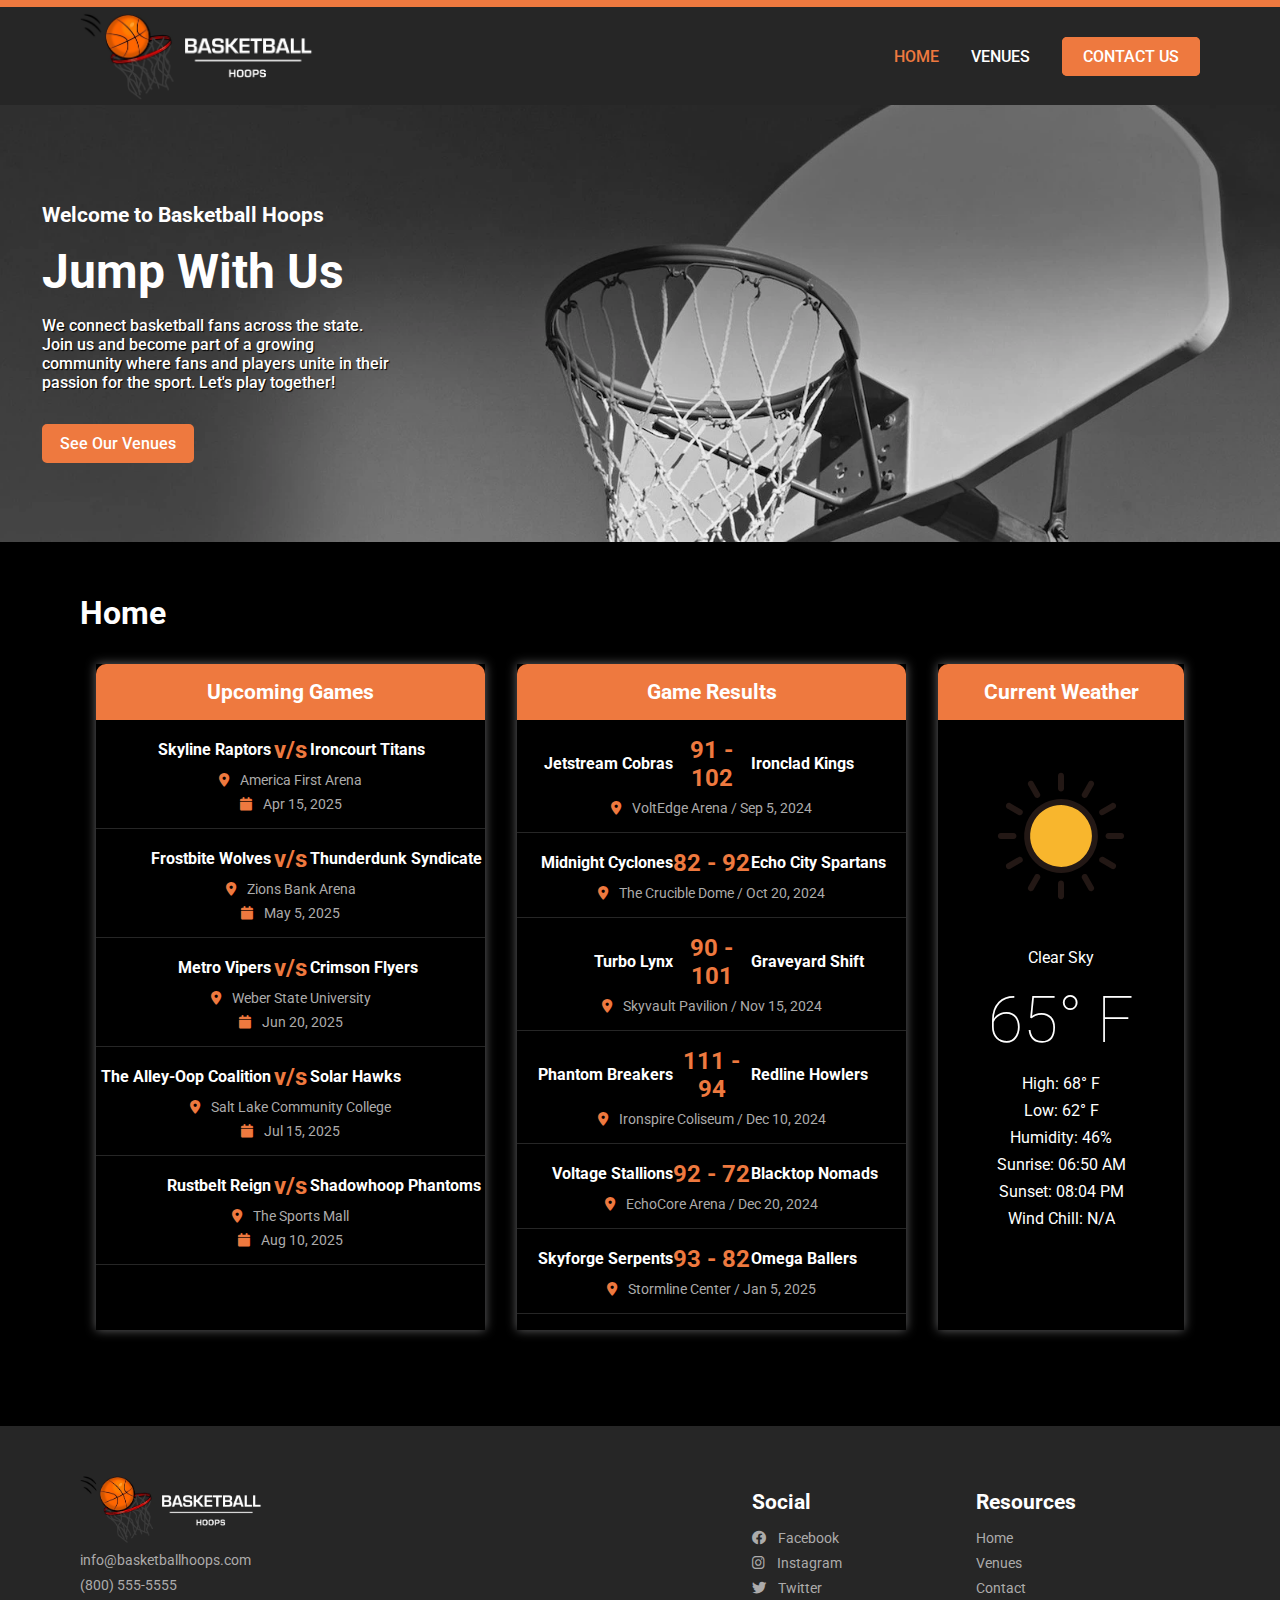
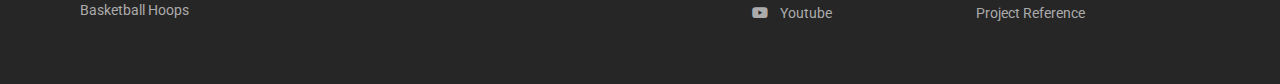
==== project/index.html @ 20454245 "Week06 - Project" ====
<!DOCTYPE html>
<html lang="en">
<head>
  <meta charset="UTF-8">
  <meta name="viewport" content="width=device-width, initial-scale=1.0">
  <meta name="description" content="Basketball Hoops Project">

  <link rel="preconnect" href="https://fonts.googleapis.com">
  <link rel="preconnect" href="https://fonts.gstatic.com" crossorigin>
  <link href="https://fonts.googleapis.com/css2?family=Roboto:wght@400;500;700&display=swap" rel="stylesheet">
  <link rel="stylesheet" href="https://cdnjs.cloudflare.com/ajax/libs/font-awesome/6.0.0-beta3/css/all.min.css">
  <link rel="stylesheet" href="styles/style.css">

  <script src="scripts/navigation.js" defer></script>
  <script src="scripts/get-upcoming-games.js" defer></script>
  <script src="scripts/get-game-results.js" defer></script>
  <script src="scripts/calculateWindChill.js" defer></script>
  <script src="scripts/getDates.js" defer></script>

  <title>Basketball Hoops Project | Home</title>
</head>
<body>
  <header>
    <div class="logo">
      <img src="images/basketball-logo.webp" alt="Basketball Hoops Logo" loading="lazy">
    </div>
    <a id="navigation-menu" href="#"></a>
    <nav>
      <ul class="navigation">
        <li><a href="#" class="active">HOME</a></li>
        <li><a href="venues.html">VENUES</a></li>
        <li><a href="contact.html" class="join-now-button">CONTACT US</a></li>
      </ul>
    </nav>
  </header>
  <main>
    <div id="home-hero">
      <img src="images/basket-hoop.webp" alt="Basketball Hoop" loading="lazy">
      <article class="home-welcome">
        <h3>Welcome to Basketball Hoops</h3>
        <h1>Jump With Us</h1>
        <p>We connect basketball fans across the state. Join us and become part of a growing community where fans and players unite in their passion for the sport. Let's play together!</p>
        <a href="venues.html">See Our Venues</a>
      </article>
    </div>
    <div id="home-content">
      <h1 class>Home</h1>
      <div class="home-information">
        <section id="home-upcoming">
          <h3>Upcoming Games</h3>
          <div id="upcoming-games"></div>
        </section>
        <section id="home-games">
          <h3>Game Results</h3>
          <div id="game-results"></div>
        </section>
        <section id="home-forecast">
          <h3>Current Weather</h3>
          <div id="current-weather">
            <img class="weather-icon-svg" src="images/sunny.svg" alt="Sunny" loading="lazy">
            <p>clear sky</p>
            <div>
              <h1>65° F</h1>
              <p>High: 68° F</p>
              <p>Low: 62° F</p>
              <p>Humidity: 46%</p>
              <p>Sunrise: 06:50 AM</p>
              <p>Sunset: 08:04 PM</p>
              <p id="windChill" class="info-value"></p>
            </div>
          </div>
        </section>
      </div>
    </div>
  </main>
  <footer>
    <div class="footer-info">
      <div class="footer-logo">
        <img src="images/basketball-logo.webp" alt="Basketball Hoops Logo" loading="lazy">
      </div>
      <p>info@basketballhoops.com</p>
      <p>(800) 555-5555</p>
      <p><span id="currentyear"></span> Basketball Hoops</p>
      <p id="lastModified"></p>
    </div>
    <div class="footer-social">
      <h3>Social</h3>
      <ul>
        <li><a href="https://www.facebook.com" target="_blank"><i class="fab fa-facebook"></i>Facebook</a></li>
        <li><a href="https://www.instagram.com" target="_blank"><i class="fab fa-instagram"></i>Instagram</a></li>
        <li><a href="https://www.twitter.com" target="_blank"><i class="fab fa-twitter"></i>Twitter</a></li>
        <li><a href="https://www.youtube.com" target="_blank"><i class="fab fa-youtube"></i>Youtube</a></li>
      </ul>
    </div>
    <div class="footer-resources">
      <h3>Resources</h3>
      <ul>
        <li><a href="#">Home</a></li>
        <li><a href="venues.html">Venues</a></li>
        <li><a href="contact.html">Contact</a></li>
        <li><a href="https://byui-cse.github.io/wdd131-ww-course/week06/project-description.html" target="_blank">Project Reference</a></li>
      </ul>
    </div>
  </footer>
</body>
</html>
---- project/styles/style.css ----
:root {
  --primary-color: #262626;
  --secondary-color: #ee793f;
  --accent1-color: #FFF;
  --accent2-color: #000;
  --accent3-color: #acabab;
  --accent4-color: #2c2b2b;
  --accent5-color: #e4e4e4;
  --accent6-color: #f7f7f7;
  --text-font: 'Roboto', sans-serif;
}
html, body {
  height: 100%;
  margin: 0;
  display: flex;
  flex-direction: column;
}
body {
  font-family: var(--text-font);
	font-size: 16px;
  font-weight: 400;
  color: var(--accent1-color);
  background-color: var(--accent2-color);
}
h1 {
  margin: 1rem 0;
}
h2 {
  color: var(--secondary-color);
  margin: 1rem 0;
}
h3 {
  font-size: 1.3rem;
  color: var(--accent1-color);
  margin: 1rem 0;
}
p {
  margin: 0.5rem 0;
}
button {
  font-family: var(--text-font);
  font-size: 1rem;
  font-weight: 500;
  cursor: pointer;
}

/* Header ***************/
header {
  display: flex;
  justify-content: space-between;
  align-items: center;
  background-color: var(--primary-color);
  color: var(--accent1-color);
  padding: .25rem 5rem;
  border-top: 7px solid var(--secondary-color);
}
.logo {
  display: flex;
  align-items: center;
}
.logo img {
  height: 90px;
  width: auto;
}

/* Navigation ***************/
nav ul {
  display: flex;
  list-style-type: none;
  padding: 0;
  gap: 2rem;
}
nav ul li {
  display: inline;
}
nav ul li a {
  font-size: 1rem;
  font-weight: 500;
  color: var(--accent1-color);
  text-decoration: none;
}
nav ul li a.active,
nav ul li a:hover {
  color: var(--secondary-color);
}
nav .join-now-button {
  background-color: var(--secondary-color);
  color: var(--accent1-color);
  padding: 0.5rem 1.2rem;
  border: 2px solid var(--secondary-color);
  border-radius: 5px;
  text-decoration: none;
}
nav .join-now-button:hover {
  background-color: var(--accent2-color);
  color: var(--secondary-color);
}
#navigation-menu {
  display: none;
  font-size: 2rem;
  cursor: pointer;
}
#navigation-menu.show::before {
  font-family: "Font Awesome 5 Free";
  font-weight: 900;
  content: "\f00d";
}
#navigation-menu::before {
  font-family: "Font Awesome 5 Free";
  font-weight: 900;
  content: "\f0c9";
}

/* Media query for smaller screens */
@media only screen and (max-width: 64rem) {
  #navigation-menu {
    display: block;
    font-size: 1.5rem;
    color: var(--accent1-color);
    text-decoration: none;
    position: absolute;
    top: 35px;
    right: 1rem;
  }
  .navigation {
    display: none;
    flex-direction: column;
    align-items: center;
    width: 100%;
    background-color: var(--primary-color);
    position: absolute;
    top: 82px;
    left: 0;
    z-index: 1000;
  }
  .navigation.show {
    display: flex;
  }
  .navigation li {
    display: block;
    width: 100%;
  }
  .navigation a {
    text-align: center;
    padding: 1rem;
    width: 100%;
    display: block;
    box-sizing: border-box;
  }
}
/* Main ***************/
main {
  flex: 1;
  padding-bottom: 2rem;
}

/* SitePlan Page ***************/
.siteplan {
  margin: 3rem 5rem;

  .color-primary,
  .color-secondary,
  .color-accent1,
  .color-accent2 {
    display: inline-block;
    vertical-align: middle;
    width: 20px;
    height: 20px;
    background-color: var(--primary-color);
    margin-right: 10px;
  }
  .color-secondary {
    background-color: var(--secondary-color);
  }
  .color-accent1 {
    background-color: var(--accent1-color);
  }
  .color-accent2 {
    background-color: var(--accent2-color);
  }
  figure img{

    border: 1px solid var(--primary-color);
  }
}

/* Home Page ***************/
#home-content {
  margin: 3rem 5rem;
}
.home-information {
  display: flex;
  justify-content: space-between;
  width: 100%;
}
.home-information section {
  text-align: center;
	border: none;
  box-shadow: 0 0 10px rgba(206, 206, 208, 0.5);
}
#home-upcoming,
#home-games {
  flex: 0 1 38%;
  margin: 1rem;
}
#home-forecast {
  flex: 0 1 24%;
  margin: 1rem;
}
#home-upcoming h3,
#home-games h3,
#home-forecast h3 {
  margin: 0 0 1rem 0;
  padding: 1rem 0;
  color: var(--accent1-color);
  background-color: var(--secondary-color);
  border-top-left-radius: 10px;
  border-top-right-radius: 10px;
}
#upcoming-games .game-title {
  display: grid;
  grid-template-columns: 45% 10% 45%;
  align-items: center;

}
#game-results .result-title {
  display: grid;
  grid-template-columns: 40% 20% 40%;
  align-items: center;
}
#upcoming-games .game-title h4:first-child,
#game-results .result-title h4:first-child {
  margin: 0;
  text-align: right;
}
#upcoming-games .game-title h4:last-child,
#game-results .result-title h4:last-child {
  margin: 0;
  text-align: left;
}
#upcoming-games .game-title #versus,
#game-results .result-title #score {
  font-size: 1.5rem;
  font-weight: 700;
  color: var(--secondary-color);
  text-align: center;
}
#upcoming-games p,
#game-results p {
  align-items: center;
  font-size: 0.85rem;
  color: var(--accent3-color);
}
#upcoming-games p i,
#game-results p i {
  padding-right: 0.5rem;
  color: var(--secondary-color);
}
#upcoming-games hr,
#game-results hr {
  border: 0;
  height: 1px;
  background-color: var(--primary-color);
  margin: 1rem 0;
}
#current-weather p {
  text-transform: capitalize;
}
#current-weather h1 {
  font-size: 4rem;
  font-weight: 100;
}
.weather-icon-svg {
  width: 200px;
  height: auto;
}

/* Media query for smaller screens */
@media only screen and (max-width: 64rem) {
  .home-information {
    flex-direction: column;
  }
  #home-upcoming,
  #home-games,
  #home-forecast {
    flex: 0 1 100%;
    margin: 1rem 0;
  }
}

/* Home - Hero ***************/
#home-hero {
  position: relative;
  overflow: hidden;
}
#home-hero img {
  width: 100%;
  height: auto;
}
.home-welcome {
  position: absolute;
  top: 50%;
  left: 2%;
  transform: translateY(-50%);
  padding: 1rem;
  color: #fff;
  box-sizing: border-box;
  width: 30%;
  min-width: 300px;

}
.home-welcome h1 {
  font-size: 3rem;
  font-weight: 700;
}
.home-welcome h3 {
  color: var(--accent1-color);
}
.home-welcome p {
  font-size: 1rem;
  font-weight: 500;
  text-shadow: 1px 1px 1px #000;
}
.home-welcome a {
  display: inline-block;
  font-weight: 500;
  margin-top: 1.5rem;
  background-color: var(--secondary-color);
  color: var(--accent1-color);
  padding: 0.5rem 1rem;
  border: 2px solid var(--secondary-color);
  border-radius: 5px;
  text-decoration: none;
}
.home-welcome a:hover {
  background-color: var(--accent2-color);
  color: var(--secondary-color);
}

/* Media query for smaller screens */
@media only screen and (max-width: 64rem) {
  .home-welcome {
    width: 90%;
  }
  .home-welcome h1 {
    font-size: 2rem;
  }
  .home-welcome h1,
  .home-welcome h3 {
    margin: .5rem 0;
  }
  .home-welcome p {
    font-size: 0.875rem;
  }
  .home-welcome a {
    margin-top: .5rem;
    padding: 0.2rem 0.5rem;
  }
}

/* Venues Page ***************/
#venues-content {
  margin: 3rem 5rem;
}
.venues-filter li a{
  color: var(--accent1-color);
  text-decoration: none;
}
.venues-filter li a:hover {
  color: var(--secondary-color);
}
main h2 {
  text-align: center;
  width: 100%;
}
.res-grid {
  display: grid;
  justify-items: center;
  grid-template-columns: repeat(auto-fit, minmax(450px, 1fr));
  gap: 1rem;
}
.res-grid section {
  background-color: var(--accent4-color);
  border-radius: 8px;
  padding: 0 1.5rem 1rem 1.5rem;
  text-align: center;
  max-width: 500px;
}
.res-grid section p {
  margin: 0.5rem;
}
.res-grid section img {
  padding-top: 0.8rem;
}
section img {
  width: 100%;
  height: auto;
}

/* Large view navigation */
@media (min-width: 50em) {
  .res-grid {
    grid-template-columns: repeat(auto-fit, minmax(450px, 1fr));
    gap: 2rem 3rem;
  }
}

/* Contact Page **************/
#contact-content {
  margin: 3rem 5rem;
}
.contact-info-sections {
  display: flex;
  justify-content: space-between;
  margin-top: 2rem;
}
.contact-info {
  width: 50%;
}
.contact-location {
  width: 40%;
}
.contact-form {
  margin-left: 2rem;
}
.contact-office1,
.contact-office2 {
  margin-left: 2rem;
  i {
    padding-right: 0.75rem;
    color: var(--secondary-color);
  }
}
.contact-office2 {
  margin-top: 3rem;
}

/***** Form Styles *****/
.wf1 fieldset {
  margin: 2rem 0;
  border: 1px solid var(--primary-color);;
  border-radius: 6px;
  padding: .5rem 2%;
}

.heading {
  padding: 1.25rem 0 0 0;
}

.wf1 label {
  display: block;
  padding-top: 1.25rem;
  max-width: 450px;
}

.wf1 input[type="text"],
.wf1 input[type="email"],
.wf1 input[type="date"],
.wf1 input[type="submit"],
.wf1 select,
.wf1 textarea {
  background-color: var(--accent4-color);
  display: block;
  border: 1px solid var(--primary-color);
  border-radius: 6px;
  padding: .75rem;
  margin-top: 0.2rem;
  color: var(--accent5-color);;
  width: 100%;
  max-width: 450px;
  box-sizing: border-box;
}

.wf1 input[type="checkbox"] {
  margin-right: 6px;
}

.wf1 input[type="submit"] {
  border: none;
  background-color: var(--secondary-color);
  color: var(--accent1-color);
  margin: 2rem 0 1rem 0;
  font-size: 1.2rem;
  font-weight: 700;
}

.wf1 textarea {
  height: 120px;
}

.radio-group {
  display: flex;
  justify-content: space-between;
  align-items: center;
  max-width: 450px;
  color: rgb(207, 194, 8);
}

.radio-group label {
  display: flex;
  flex-direction: column;
  justify-content: space-between;
  align-items: center;
}

.checkbox-group label {
  padding-top: 0.25rem;
}

.wf1 select:required,
.wf1 input:required {
  border-bottom: 8px solid red;
}

.wf1 select:required:valid,
.wf1 input:required:valid {
  border-bottom: 8px solid green;
}

.italic {
  font-style: italic;
  padding-bottom: 0;
}

/* Media query for smaller screens */
@media only screen and (max-width: 64rem) {
  .contact-info-sections {
    flex-direction: column;
  }
  .contact-info-sections > section {
    flex: 0 1 100%;
    margin-top: 2rem;
  }
  .contact-info-sections > section:first-child {
    margin-top: 0;
  }
  .contact-info {
    width: 100%;
  }
  .contact-location {
    width: 100%;
  }
}
/* Thank You Page ***************/
#thankyou-content {
  margin: 3rem 5rem;
}

/* Footer ***************/
footer {
  display: flex;
  justify-content: space-between;
  font-size: .9rem;
  color: var(--accent3-color);
  background-color: var(--primary-color);
  padding: 3rem 5rem;
}
footer h3 {
  color: var(--accent1-color);
}
.footer-info {
  flex: 0 1 60%;
  .footer-logo {
    display: flex;
    align-items: center;
  }
  .footer-logo img {
    height: 70px;
    width: auto;
  }
}
.footer-social {
  flex: 0 1 20%;
  i {
    padding-right: 0.75rem;
  }
}
.footer-resources {
  flex: 0 1 20%;
}
footer ul {
  list-style-type: none;
  padding: 0;
}
footer ul li {
  margin: 0.5rem 0;
}
footer ul li a {
  text-decoration: none;
  color: inherit;
}
footer ul li a:hover {
  color: var(--secondary-color);
}

/* Media query for smaller screens */
@media only screen and (max-width: 64rem) {
  footer {
    flex-direction: column;
    align-items: center;
    padding: 1rem 1rem;
  }
  .footer-info,
  .footer-social,
  .footer-resources {
    flex: 0 1 100%;
    margin-bottom: 1rem;
    text-align: center;
  }
  .footer-info {
    margin-bottom: 0.5rem;
  }
  .footer-social {
    margin-bottom: 0.5rem;
  }
}
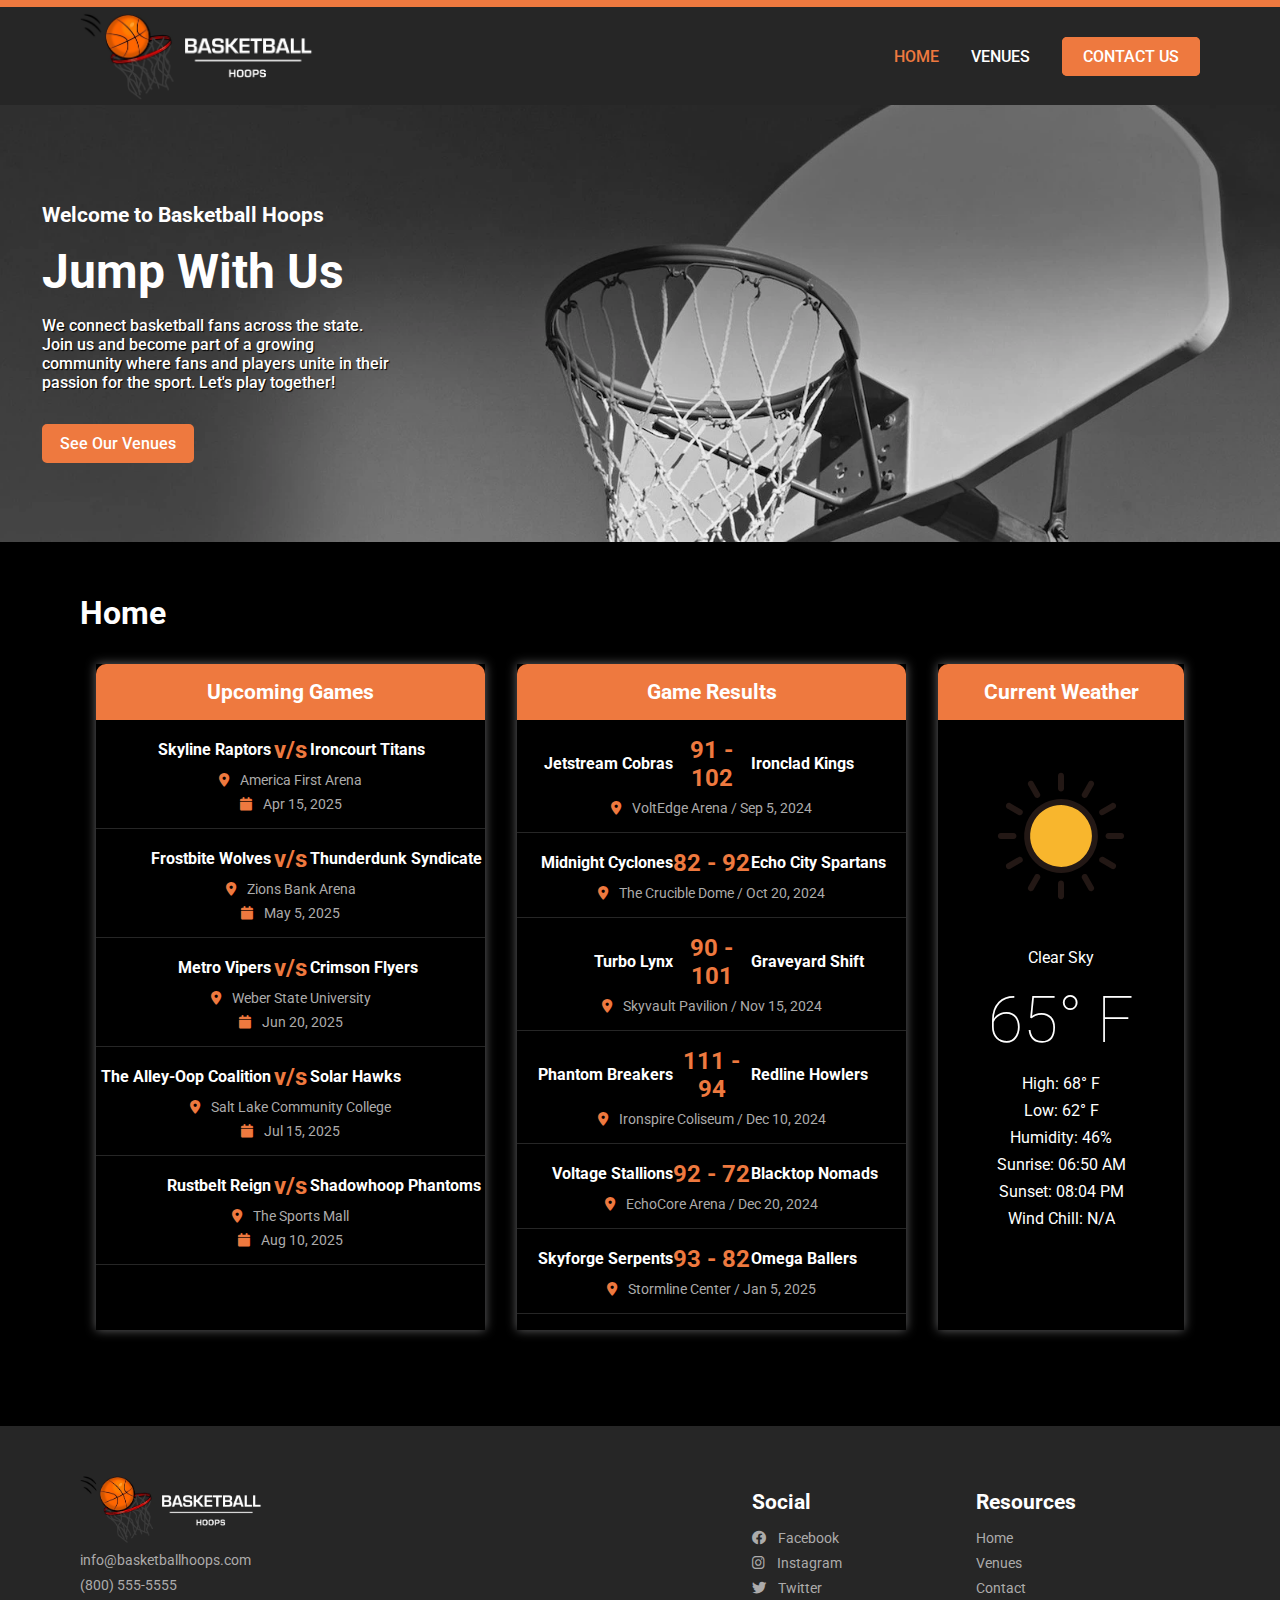
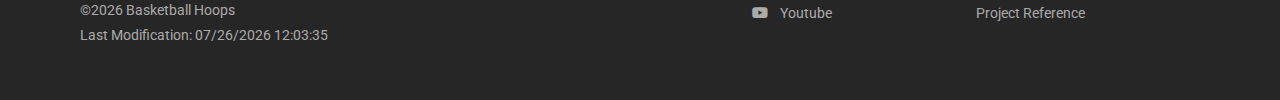
==== commit 62c9b0c6: "Week06 - Project" ====
--- a/project/index.html
+++ b/project/index.html
@@ -15,7 +15,7 @@
   <script src="scripts/get-upcoming-games.js" defer></script>
   <script src="scripts/get-game-results.js" defer></script>
   <script src="scripts/calculateWindChill.js" defer></script>
-  <script src="scripts/getDates.js" defer></script>
+  <script src="scripts/get-dates.js" defer></script>
 
   <title>Basketball Hoops Project | Home</title>
 </head>
